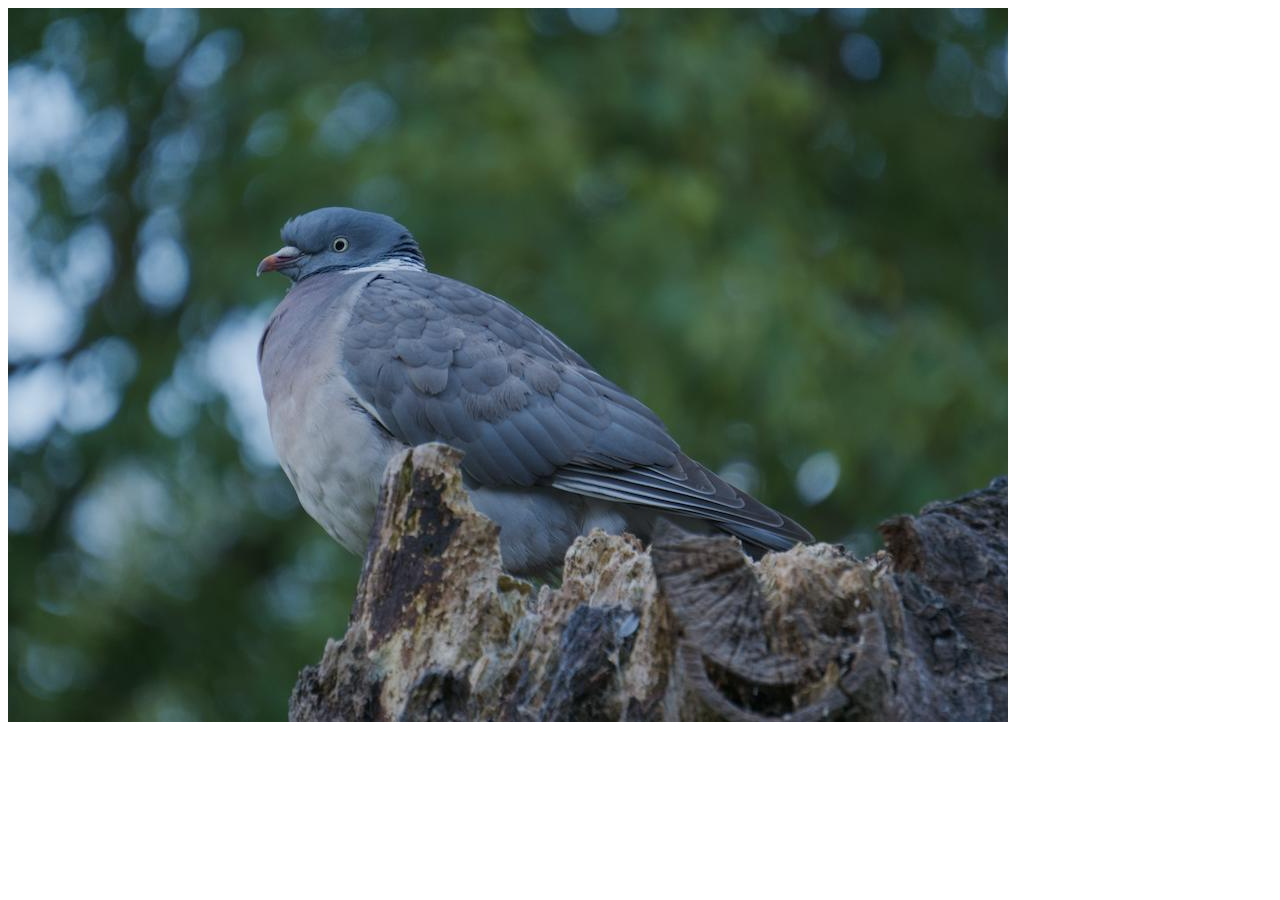
==== Albums/Birds/Albums_Birds.html @ 667290f7 "Actually works as intended now" ====
<!doctype html>
<html>
  <head>
    <title>Birds Album</title>
  </head>
  <body>
    <a href="ImageFiles/Wood_Pigeon_1/FullRes.jpg">
	<img src="ImageFiles/Wood_Pigeon_1/Thumbnail.jpg" alt="Link to FullRes image.">
	</a>
  </body>
</html>
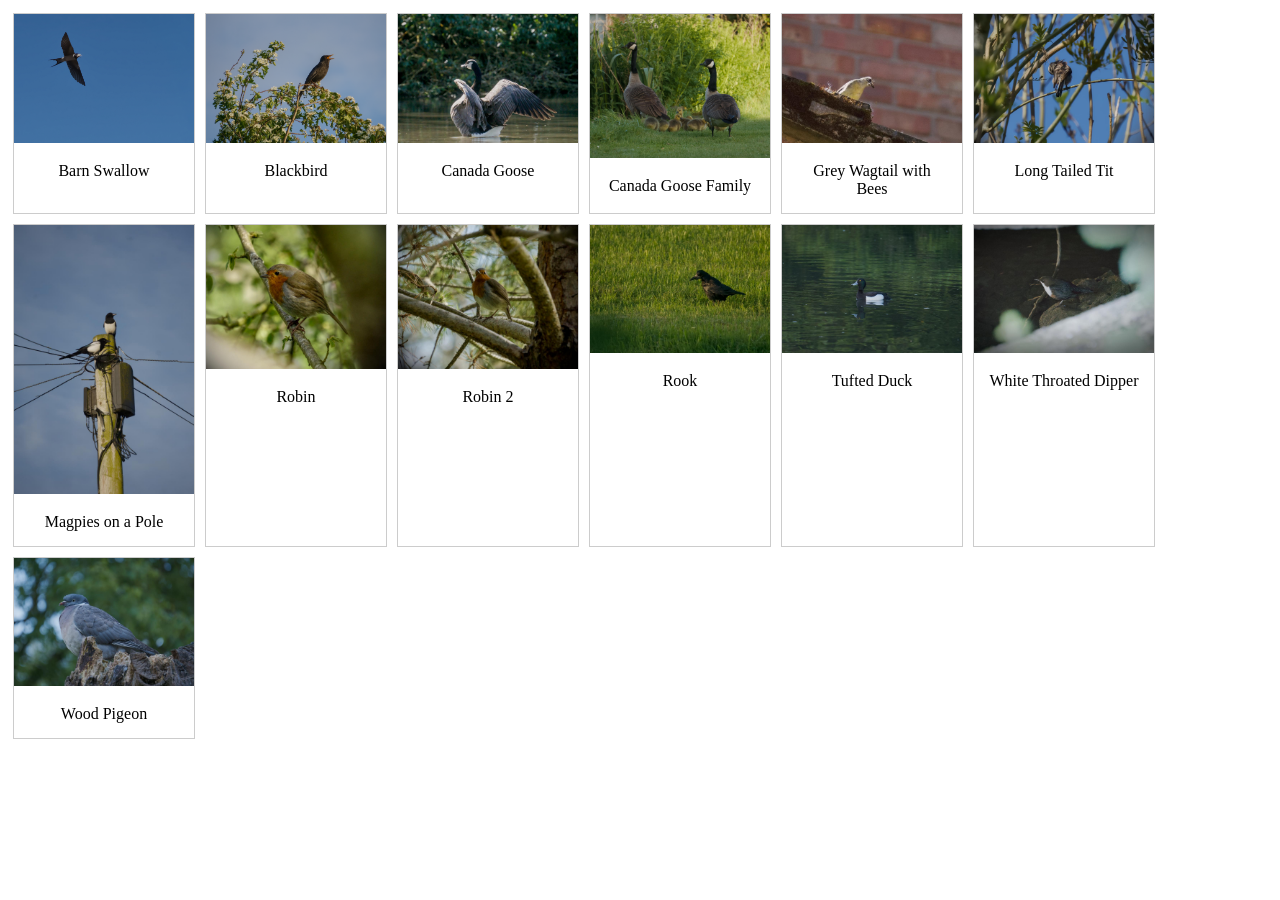
==== commit cec4f142: "moar birbs" ====
--- a/Albums/Birds/Albums_Birds.html
+++ b/Albums/Birds/Albums_Birds.html
@@ -1,11 +1,117 @@
-<!doctype html>
+<!DOCTYPE html>
 <html>
-  <head>
-    <title>Birds Album</title>
-  </head>
-  <body>
-    <a href="ImageFiles/Wood_Pigeon_1/FullRes.jpg">
-	<img src="ImageFiles/Wood_Pigeon_1/Thumbnail.jpg" alt="Link to FullRes image.">
-	</a>
-  </body>
+ <head>
+  <title>
+   Birds Album
+  </title>
+  <link href="styles_gallery.css" rel="stylesheet"/>
+ </head>
+ <body>
+  <div class="gallery">
+   <div class="gallery-item">
+    <a href="ImageFiles/Barn Swallow/FullRes.jpg" target="_blank">
+     <img alt="Barn Swallow" src="ImageFiles/Barn Swallow/Thumbnail.jpg"/>
+    </a>
+    <div class="desc">
+     Barn Swallow
+    </div>
+   </div>
+   <div class="gallery-item">
+    <a href="ImageFiles/Blackbird/FullRes.jpg" target="_blank">
+     <img alt="Blackbird" src="ImageFiles/Blackbird/Thumbnail.jpg"/>
+    </a>
+    <div class="desc">
+     Blackbird
+    </div>
+   </div>
+   <div class="gallery-item">
+    <a href="ImageFiles/Canada Goose/FullRes.jpg" target="_blank">
+     <img alt="Canada Goose" src="ImageFiles/Canada Goose/Thumbnail.jpg"/>
+    </a>
+    <div class="desc">
+     Canada Goose
+    </div>
+   </div>
+   <div class="gallery-item">
+    <a href="ImageFiles/Canada Goose Family/FullRes.jpg" target="_blank">
+     <img alt="Canada Goose Family" src="ImageFiles/Canada Goose Family/Thumbnail.jpg"/>
+    </a>
+    <div class="desc">
+     Canada Goose Family
+    </div>
+   </div>
+   <div class="gallery-item">
+    <a href="ImageFiles/Grey Wagtail with Bees/FullRes.jpg" target="_blank">
+     <img alt="Grey Wagtail with Bees" src="ImageFiles/Grey Wagtail with Bees/Thumbnail.jpg"/>
+    </a>
+    <div class="desc">
+     Grey Wagtail with Bees
+    </div>
+   </div>
+   <div class="gallery-item">
+    <a href="ImageFiles/Long Tailed Tit/FullRes.jpg" target="_blank">
+     <img alt="Long Tailed Tit" src="ImageFiles/Long Tailed Tit/Thumbnail.jpg"/>
+    </a>
+    <div class="desc">
+     Long Tailed Tit
+    </div>
+   </div>
+   <div class="gallery-item">
+    <a href="ImageFiles/Magpies on a Pole/FullRes.jpg" target="_blank">
+     <img alt="Magpies on a Pole" src="ImageFiles/Magpies on a Pole/Thumbnail.jpg"/>
+    </a>
+    <div class="desc">
+     Magpies on a Pole
+    </div>
+   </div>
+   <div class="gallery-item">
+    <a href="ImageFiles/Robin/FullRes.jpg" target="_blank">
+     <img alt="Robin" src="ImageFiles/Robin/Thumbnail.jpg"/>
+    </a>
+    <div class="desc">
+     Robin
+    </div>
+   </div>
+   <div class="gallery-item">
+    <a href="ImageFiles/Robin 2/FullRes.jpg" target="_blank">
+     <img alt="Robin 2" src="ImageFiles/Robin 2/Thumbnail.jpg"/>
+    </a>
+    <div class="desc">
+     Robin 2
+    </div>
+   </div>
+   <div class="gallery-item">
+    <a href="ImageFiles/Rook/FullRes.jpg" target="_blank">
+     <img alt="Rook" src="ImageFiles/Rook/Thumbnail.jpg"/>
+    </a>
+    <div class="desc">
+     Rook
+    </div>
+   </div>
+   <div class="gallery-item">
+    <a href="ImageFiles/Tufted Duck/FullRes.jpg" target="_blank">
+     <img alt="Tufted Duck" src="ImageFiles/Tufted Duck/Thumbnail.jpg"/>
+    </a>
+    <div class="desc">
+     Tufted Duck
+    </div>
+   </div>
+   <div class="gallery-item">
+    <a href="ImageFiles/White Throated Dipper/FullRes.jpg" target="_blank">
+     <img alt="White Throated Dipper" src="ImageFiles/White Throated Dipper/Thumbnail.jpg"/>
+    </a>
+    <div class="desc">
+     White Throated Dipper
+    </div>
+   </div>
+   <div class="gallery-item">
+    <a href="ImageFiles/Wood Pigeon/FullRes.jpg" target="_blank">
+     <img alt="Wood Pigeon" src="ImageFiles/Wood Pigeon/Thumbnail.jpg"/>
+    </a>
+    <div class="desc">
+     Wood Pigeon
+    </div>
+   </div>
+  </div>
+ </body>
 </html>
--- a/Albums/Birds/styles_gallery.css
+++ b/Albums/Birds/styles_gallery.css
@@ -0,0 +1,25 @@
+    div.gallery {
+      display: flex;
+      flex-wrap: wrap;
+      justify-content: flex-start;
+    }
+
+    div.gallery-item {
+      margin: 5px;
+      border: 1px solid #ccc;
+      width: 180px;
+    }
+
+    div.gallery-item:hover {
+      border: 1px solid #777;
+    }
+
+    div.gallery-item img {
+      width: 100%;
+      height: auto;
+    }
+
+    div.gallery-item div.desc {
+      padding: 15px;
+      text-align: center;
+    }
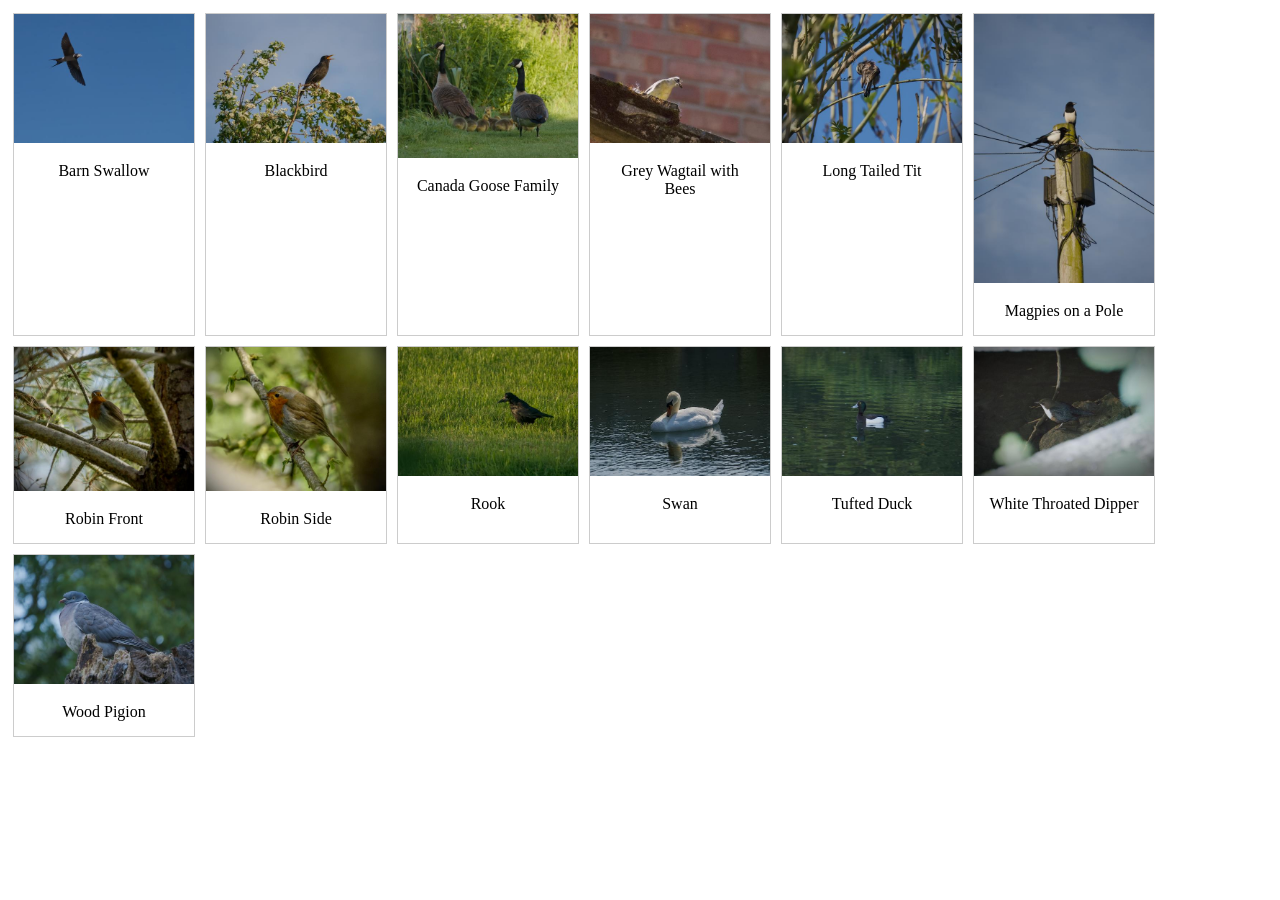
==== commit eb040e2c: "Re-did all images as they were the wrong size. Thumbnails are now much smaller, and full res ones ar" ====
--- a/Albums/Birds/Albums_Birds.html
+++ b/Albums/Birds/Albums_Birds.html
@@ -1,9 +1,6 @@
 <!DOCTYPE html>
 <html>
  <head>
-  <title>
-   Birds Album
-  </title>
   <link href="styles_gallery.css" rel="stylesheet"/>
  </head>
  <body>
@@ -22,14 +19,6 @@
     </a>
     <div class="desc">
      Blackbird
-    </div>
-   </div>
-   <div class="gallery-item">
-    <a href="ImageFiles/Canada Goose/FullRes.jpg" target="_blank">
-     <img alt="Canada Goose" src="ImageFiles/Canada Goose/Thumbnail.jpg"/>
-    </a>
-    <div class="desc">
-     Canada Goose
     </div>
    </div>
    <div class="gallery-item">
@@ -65,19 +54,19 @@
     </div>
    </div>
    <div class="gallery-item">
-    <a href="ImageFiles/Robin/FullRes.jpg" target="_blank">
-     <img alt="Robin" src="ImageFiles/Robin/Thumbnail.jpg"/>
+    <a href="ImageFiles/Robin Front/FullRes.jpg" target="_blank">
+     <img alt="Robin Front" src="ImageFiles/Robin Front/Thumbnail.jpg"/>
     </a>
     <div class="desc">
-     Robin
+     Robin Front
     </div>
    </div>
    <div class="gallery-item">
-    <a href="ImageFiles/Robin 2/FullRes.jpg" target="_blank">
-     <img alt="Robin 2" src="ImageFiles/Robin 2/Thumbnail.jpg"/>
+    <a href="ImageFiles/Robin Side/FullRes.jpg" target="_blank">
+     <img alt="Robin Side" src="ImageFiles/Robin Side/Thumbnail.jpg"/>
     </a>
     <div class="desc">
-     Robin 2
+     Robin Side
     </div>
    </div>
    <div class="gallery-item">
@@ -86,6 +75,14 @@
     </a>
     <div class="desc">
      Rook
+    </div>
+   </div>
+   <div class="gallery-item">
+    <a href="ImageFiles/Swan/FullRes.jpg" target="_blank">
+     <img alt="Swan" src="ImageFiles/Swan/Thumbnail.jpg"/>
+    </a>
+    <div class="desc">
+     Swan
     </div>
    </div>
    <div class="gallery-item">
@@ -105,11 +102,11 @@
     </div>
    </div>
    <div class="gallery-item">
-    <a href="ImageFiles/Wood Pigeon/FullRes.jpg" target="_blank">
-     <img alt="Wood Pigeon" src="ImageFiles/Wood Pigeon/Thumbnail.jpg"/>
+    <a href="ImageFiles/Wood Pigion/FullRes.jpg" target="_blank">
+     <img alt="Wood Pigion" src="ImageFiles/Wood Pigion/Thumbnail.jpg"/>
     </a>
     <div class="desc">
-     Wood Pigeon
+     Wood Pigion
     </div>
    </div>
   </div>
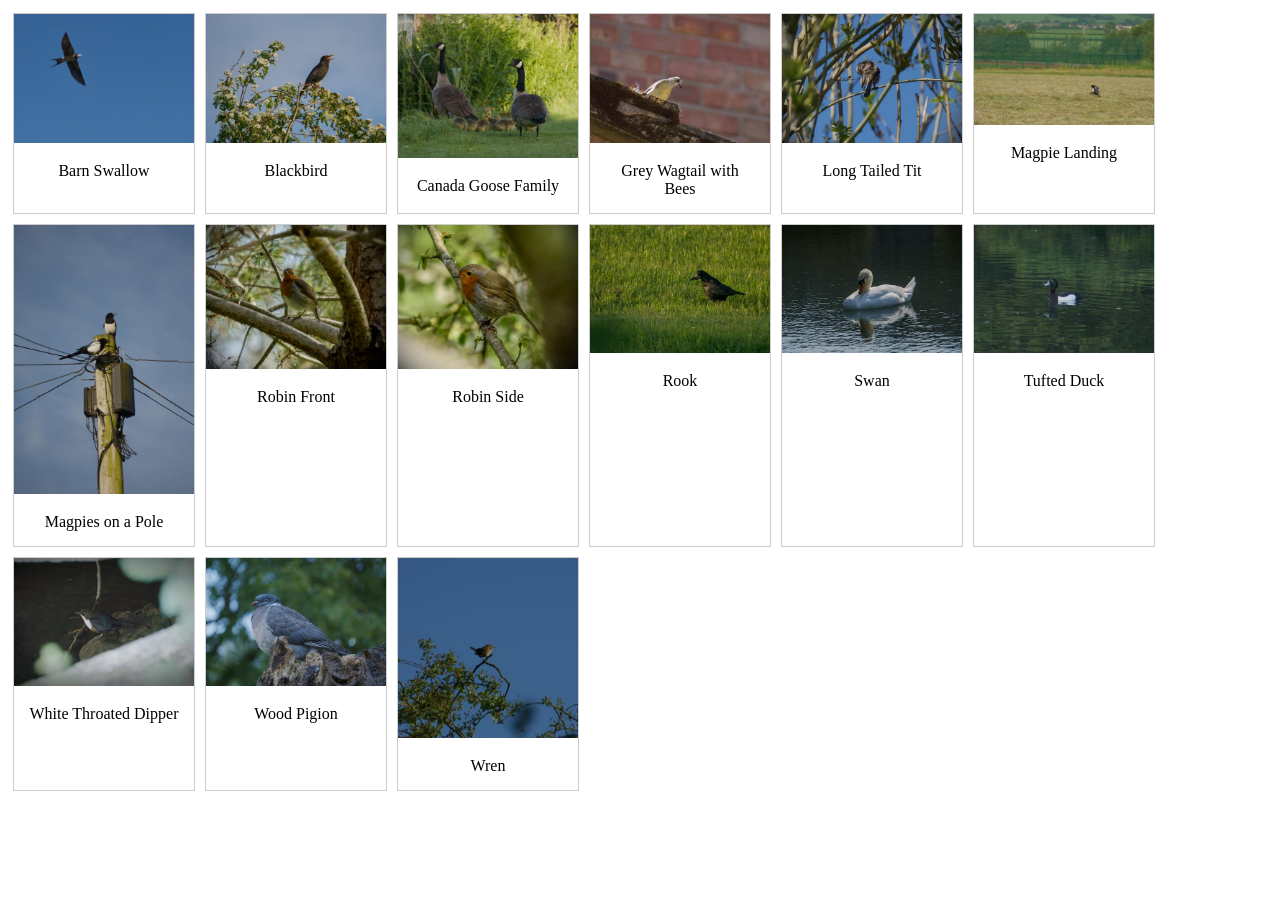
==== commit 347670ea: "new pics" ====
--- a/Albums/Birds/Albums_Birds.html
+++ b/Albums/Birds/Albums_Birds.html
@@ -43,6 +43,14 @@
     </a>
     <div class="desc">
      Long Tailed Tit
+    </div>
+   </div>
+   <div class="gallery-item">
+    <a href="ImageFiles/Magpie Landing/FullRes.jpg" target="_blank">
+     <img alt="Magpie Landing" src="ImageFiles/Magpie Landing/Thumbnail.jpg"/>
+    </a>
+    <div class="desc">
+     Magpie Landing
     </div>
    </div>
    <div class="gallery-item">
@@ -109,6 +117,14 @@
      Wood Pigion
     </div>
    </div>
+   <div class="gallery-item">
+    <a href="ImageFiles/Wren/FullRes.jpg" target="_blank">
+     <img alt="Wren" src="ImageFiles/Wren/Thumbnail.jpg"/>
+    </a>
+    <div class="desc">
+     Wren
+    </div>
+   </div>
   </div>
  </body>
 </html>
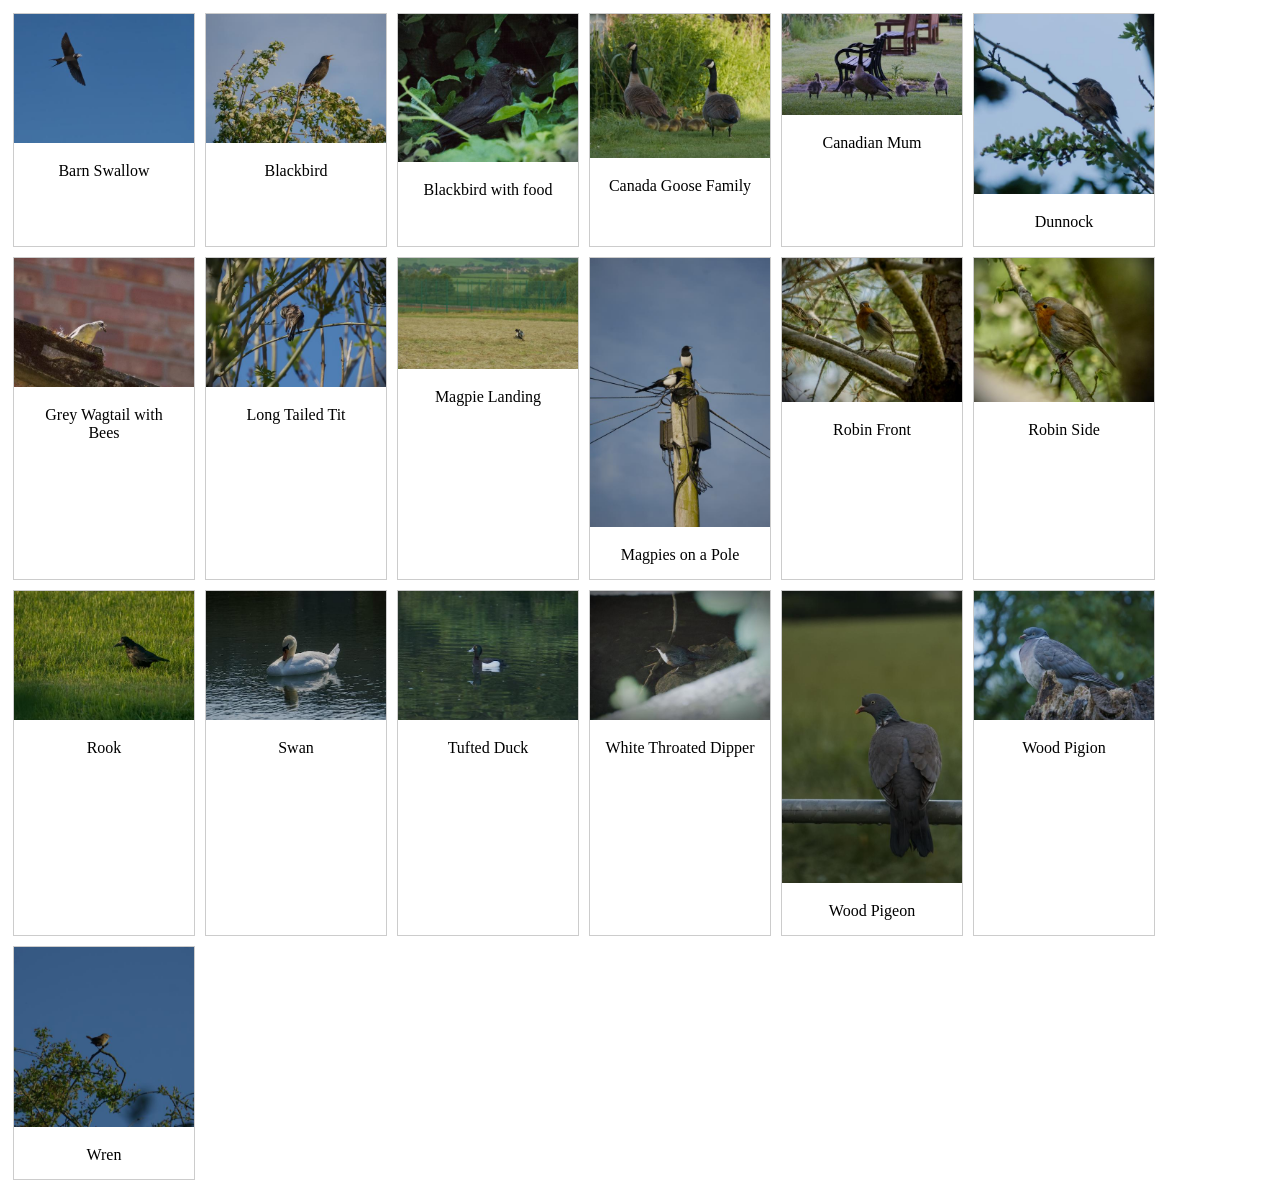
==== commit 3d4d81de: "New pics" ====
--- a/Albums/Birds/Albums_Birds.html
+++ b/Albums/Birds/Albums_Birds.html
@@ -22,11 +22,35 @@
     </div>
    </div>
    <div class="gallery-item">
+    <a href="ImageFiles/Blackbird with food/FullRes.jpg" target="_blank">
+     <img alt="Blackbird with food" src="ImageFiles/Blackbird with food/Thumbnail.jpg"/>
+    </a>
+    <div class="desc">
+     Blackbird with food
+    </div>
+   </div>
+   <div class="gallery-item">
     <a href="ImageFiles/Canada Goose Family/FullRes.jpg" target="_blank">
      <img alt="Canada Goose Family" src="ImageFiles/Canada Goose Family/Thumbnail.jpg"/>
     </a>
     <div class="desc">
      Canada Goose Family
+    </div>
+   </div>
+   <div class="gallery-item">
+    <a href="ImageFiles/Canadian Mum/FullRes.jpg" target="_blank">
+     <img alt="Canadian Mum" src="ImageFiles/Canadian Mum/Thumbnail.jpg"/>
+    </a>
+    <div class="desc">
+     Canadian Mum
+    </div>
+   </div>
+   <div class="gallery-item">
+    <a href="ImageFiles/Dunnock/FullRes.jpg" target="_blank">
+     <img alt="Dunnock" src="ImageFiles/Dunnock/Thumbnail.jpg"/>
+    </a>
+    <div class="desc">
+     Dunnock
     </div>
    </div>
    <div class="gallery-item">
@@ -110,6 +134,14 @@
     </div>
    </div>
    <div class="gallery-item">
+    <a href="ImageFiles/Wood Pigeon/FullRes.jpg" target="_blank">
+     <img alt="Wood Pigeon" src="ImageFiles/Wood Pigeon/Thumbnail.jpg"/>
+    </a>
+    <div class="desc">
+     Wood Pigeon
+    </div>
+   </div>
+   <div class="gallery-item">
     <a href="ImageFiles/Wood Pigion/FullRes.jpg" target="_blank">
      <img alt="Wood Pigion" src="ImageFiles/Wood Pigion/Thumbnail.jpg"/>
     </a>
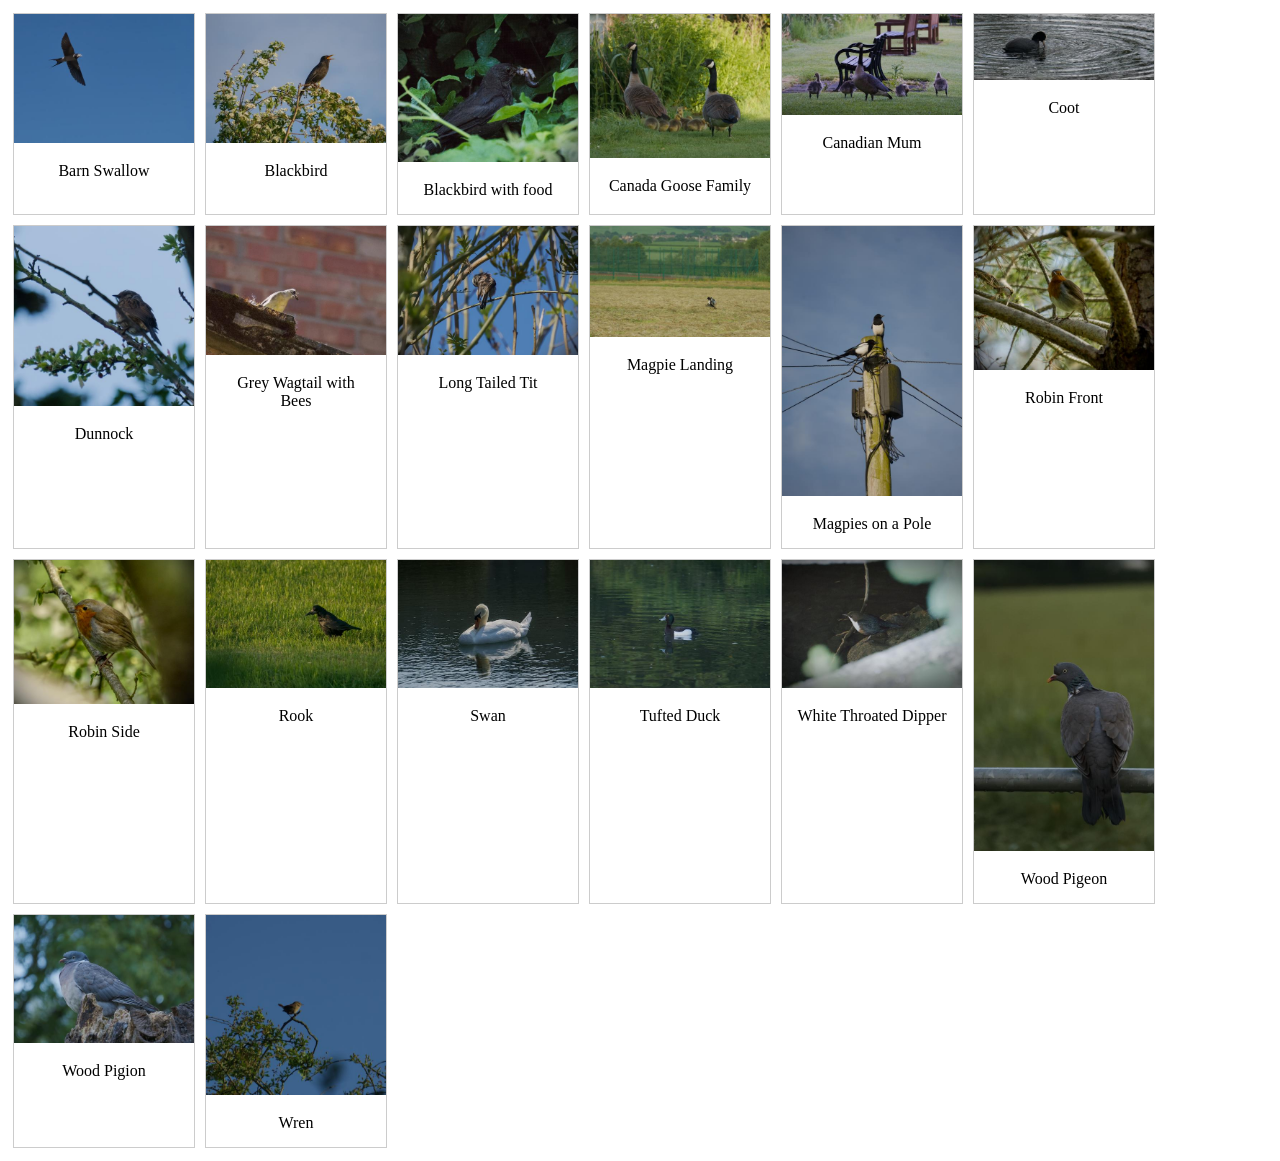
==== commit b00ba62d: "New pics" ====
--- a/Albums/Birds/Albums_Birds.html
+++ b/Albums/Birds/Albums_Birds.html
@@ -43,6 +43,14 @@
     </a>
     <div class="desc">
      Canadian Mum
+    </div>
+   </div>
+   <div class="gallery-item">
+    <a href="ImageFiles/Coot/FullRes.jpg" target="_blank">
+     <img alt="Coot" src="ImageFiles/Coot/Thumbnail.jpg"/>
+    </a>
+    <div class="desc">
+     Coot
     </div>
    </div>
    <div class="gallery-item">
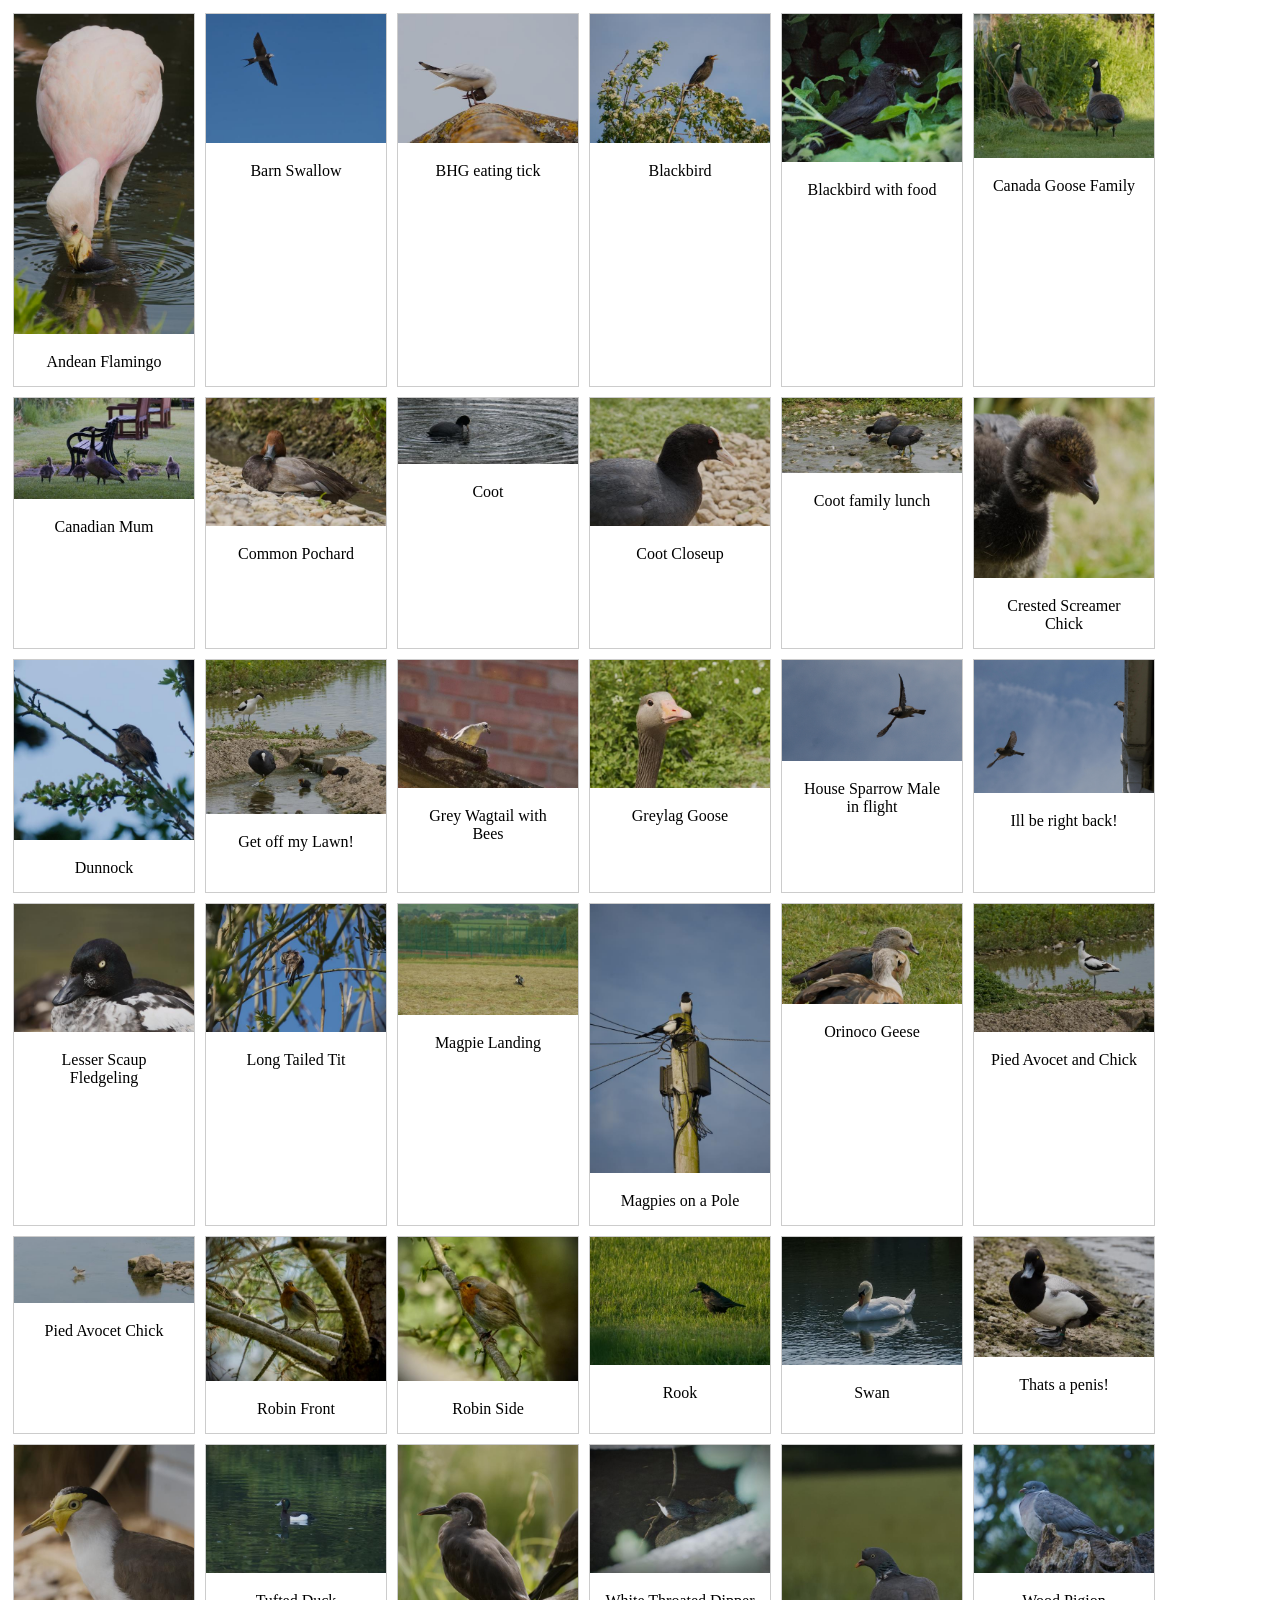
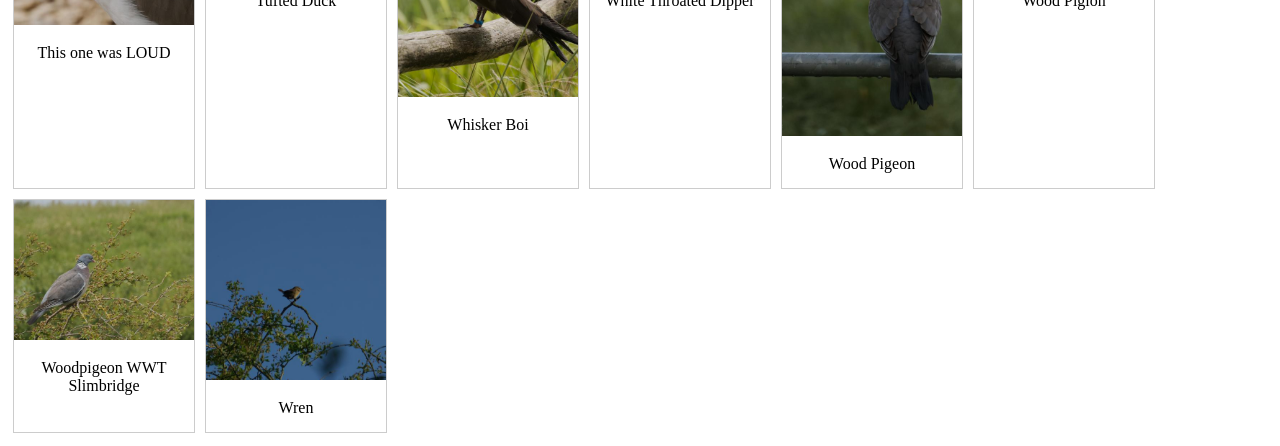
==== commit 41956bfb: "Slimbridge visit" ====
--- a/Albums/Birds/Albums_Birds.html
+++ b/Albums/Birds/Albums_Birds.html
@@ -6,6 +6,14 @@
  <body>
   <div class="gallery">
    <div class="gallery-item">
+    <a href="ImageFiles/Andean Flamingo/FullRes.jpg" target="_blank">
+     <img alt="Andean Flamingo" src="ImageFiles/Andean Flamingo/Thumbnail.jpg"/>
+    </a>
+    <div class="desc">
+     Andean Flamingo
+    </div>
+   </div>
+   <div class="gallery-item">
     <a href="ImageFiles/Barn Swallow/FullRes.jpg" target="_blank">
      <img alt="Barn Swallow" src="ImageFiles/Barn Swallow/Thumbnail.jpg"/>
     </a>
@@ -14,6 +22,14 @@
     </div>
    </div>
    <div class="gallery-item">
+    <a href="ImageFiles/BHG eating tick/FullRes.jpg" target="_blank">
+     <img alt="BHG eating tick" src="ImageFiles/BHG eating tick/Thumbnail.jpg"/>
+    </a>
+    <div class="desc">
+     BHG eating tick
+    </div>
+   </div>
+   <div class="gallery-item">
     <a href="ImageFiles/Blackbird/FullRes.jpg" target="_blank">
      <img alt="Blackbird" src="ImageFiles/Blackbird/Thumbnail.jpg"/>
     </a>
@@ -46,6 +62,14 @@
     </div>
    </div>
    <div class="gallery-item">
+    <a href="ImageFiles/Common Pochard/FullRes.jpg" target="_blank">
+     <img alt="Common Pochard" src="ImageFiles/Common Pochard/Thumbnail.jpg"/>
+    </a>
+    <div class="desc">
+     Common Pochard
+    </div>
+   </div>
+   <div class="gallery-item">
     <a href="ImageFiles/Coot/FullRes.jpg" target="_blank">
      <img alt="Coot" src="ImageFiles/Coot/Thumbnail.jpg"/>
     </a>
@@ -54,6 +78,30 @@
     </div>
    </div>
    <div class="gallery-item">
+    <a href="ImageFiles/Coot Closeup/FullRes.jpg" target="_blank">
+     <img alt="Coot Closeup" src="ImageFiles/Coot Closeup/Thumbnail.jpg"/>
+    </a>
+    <div class="desc">
+     Coot Closeup
+    </div>
+   </div>
+   <div class="gallery-item">
+    <a href="ImageFiles/Coot family lunch/FullRes.jpg" target="_blank">
+     <img alt="Coot family lunch" src="ImageFiles/Coot family lunch/Thumbnail.jpg"/>
+    </a>
+    <div class="desc">
+     Coot family lunch
+    </div>
+   </div>
+   <div class="gallery-item">
+    <a href="ImageFiles/Crested Screamer Chick/FullRes.jpg" target="_blank">
+     <img alt="Crested Screamer Chick" src="ImageFiles/Crested Screamer Chick/Thumbnail.jpg"/>
+    </a>
+    <div class="desc">
+     Crested Screamer Chick
+    </div>
+   </div>
+   <div class="gallery-item">
     <a href="ImageFiles/Dunnock/FullRes.jpg" target="_blank">
      <img alt="Dunnock" src="ImageFiles/Dunnock/Thumbnail.jpg"/>
     </a>
@@ -62,6 +110,14 @@
     </div>
    </div>
    <div class="gallery-item">
+    <a href="ImageFiles/Get off my Lawn!/FullRes.jpg" target="_blank">
+     <img alt="Get off my Lawn!" src="ImageFiles/Get off my Lawn!/Thumbnail.jpg"/>
+    </a>
+    <div class="desc">
+     Get off my Lawn!
+    </div>
+   </div>
+   <div class="gallery-item">
     <a href="ImageFiles/Grey Wagtail with Bees/FullRes.jpg" target="_blank">
      <img alt="Grey Wagtail with Bees" src="ImageFiles/Grey Wagtail with Bees/Thumbnail.jpg"/>
     </a>
@@ -70,6 +126,38 @@
     </div>
    </div>
    <div class="gallery-item">
+    <a href="ImageFiles/Greylag Goose/FullRes.jpg" target="_blank">
+     <img alt="Greylag Goose" src="ImageFiles/Greylag Goose/Thumbnail.jpg"/>
+    </a>
+    <div class="desc">
+     Greylag Goose
+    </div>
+   </div>
+   <div class="gallery-item">
+    <a href="ImageFiles/House Sparrow Male in flight/FullRes.jpg" target="_blank">
+     <img alt="House Sparrow Male in flight" src="ImageFiles/House Sparrow Male in flight/Thumbnail.jpg"/>
+    </a>
+    <div class="desc">
+     House Sparrow Male in flight
+    </div>
+   </div>
+   <div class="gallery-item">
+    <a href="ImageFiles/Ill be right back!/FullRes.jpg" target="_blank">
+     <img alt="Ill be right back!" src="ImageFiles/Ill be right back!/Thumbnail.jpg"/>
+    </a>
+    <div class="desc">
+     Ill be right back!
+    </div>
+   </div>
+   <div class="gallery-item">
+    <a href="ImageFiles/Lesser Scaup Fledgeling/FullRes.jpg" target="_blank">
+     <img alt="Lesser Scaup Fledgeling" src="ImageFiles/Lesser Scaup Fledgeling/Thumbnail.jpg"/>
+    </a>
+    <div class="desc">
+     Lesser Scaup Fledgeling
+    </div>
+   </div>
+   <div class="gallery-item">
     <a href="ImageFiles/Long Tailed Tit/FullRes.jpg" target="_blank">
      <img alt="Long Tailed Tit" src="ImageFiles/Long Tailed Tit/Thumbnail.jpg"/>
     </a>
@@ -94,6 +182,30 @@
     </div>
    </div>
    <div class="gallery-item">
+    <a href="ImageFiles/Orinoco Geese/FullRes.jpg" target="_blank">
+     <img alt="Orinoco Geese" src="ImageFiles/Orinoco Geese/Thumbnail.jpg"/>
+    </a>
+    <div class="desc">
+     Orinoco Geese
+    </div>
+   </div>
+   <div class="gallery-item">
+    <a href="ImageFiles/Pied Avocet and Chick/FullRes.jpg" target="_blank">
+     <img alt="Pied Avocet and Chick" src="ImageFiles/Pied Avocet and Chick/Thumbnail.jpg"/>
+    </a>
+    <div class="desc">
+     Pied Avocet and Chick
+    </div>
+   </div>
+   <div class="gallery-item">
+    <a href="ImageFiles/Pied Avocet Chick/FullRes.jpg" target="_blank">
+     <img alt="Pied Avocet Chick" src="ImageFiles/Pied Avocet Chick/Thumbnail.jpg"/>
+    </a>
+    <div class="desc">
+     Pied Avocet Chick
+    </div>
+   </div>
+   <div class="gallery-item">
     <a href="ImageFiles/Robin Front/FullRes.jpg" target="_blank">
      <img alt="Robin Front" src="ImageFiles/Robin Front/Thumbnail.jpg"/>
     </a>
@@ -126,6 +238,22 @@
     </div>
    </div>
    <div class="gallery-item">
+    <a href="ImageFiles/Thats a penis!/FullRes.jpg" target="_blank">
+     <img alt="Thats a penis!" src="ImageFiles/Thats a penis!/Thumbnail.jpg"/>
+    </a>
+    <div class="desc">
+     Thats a penis!
+    </div>
+   </div>
+   <div class="gallery-item">
+    <a href="ImageFiles/This one was LOUD/FullRes.jpg" target="_blank">
+     <img alt="This one was LOUD" src="ImageFiles/This one was LOUD/Thumbnail.jpg"/>
+    </a>
+    <div class="desc">
+     This one was LOUD
+    </div>
+   </div>
+   <div class="gallery-item">
     <a href="ImageFiles/Tufted Duck/FullRes.jpg" target="_blank">
      <img alt="Tufted Duck" src="ImageFiles/Tufted Duck/Thumbnail.jpg"/>
     </a>
@@ -134,6 +262,14 @@
     </div>
    </div>
    <div class="gallery-item">
+    <a href="ImageFiles/Whisker Boi/FullRes.jpg" target="_blank">
+     <img alt="Whisker Boi" src="ImageFiles/Whisker Boi/Thumbnail.jpg"/>
+    </a>
+    <div class="desc">
+     Whisker Boi
+    </div>
+   </div>
+   <div class="gallery-item">
     <a href="ImageFiles/White Throated Dipper/FullRes.jpg" target="_blank">
      <img alt="White Throated Dipper" src="ImageFiles/White Throated Dipper/Thumbnail.jpg"/>
     </a>
@@ -155,6 +291,14 @@
     </a>
     <div class="desc">
      Wood Pigion
+    </div>
+   </div>
+   <div class="gallery-item">
+    <a href="ImageFiles/Woodpigeon WWT Slimbridge/FullRes.jpg" target="_blank">
+     <img alt="Woodpigeon WWT Slimbridge" src="ImageFiles/Woodpigeon WWT Slimbridge/Thumbnail.jpg"/>
+    </a>
+    <div class="desc">
+     Woodpigeon WWT Slimbridge
     </div>
    </div>
    <div class="gallery-item">
